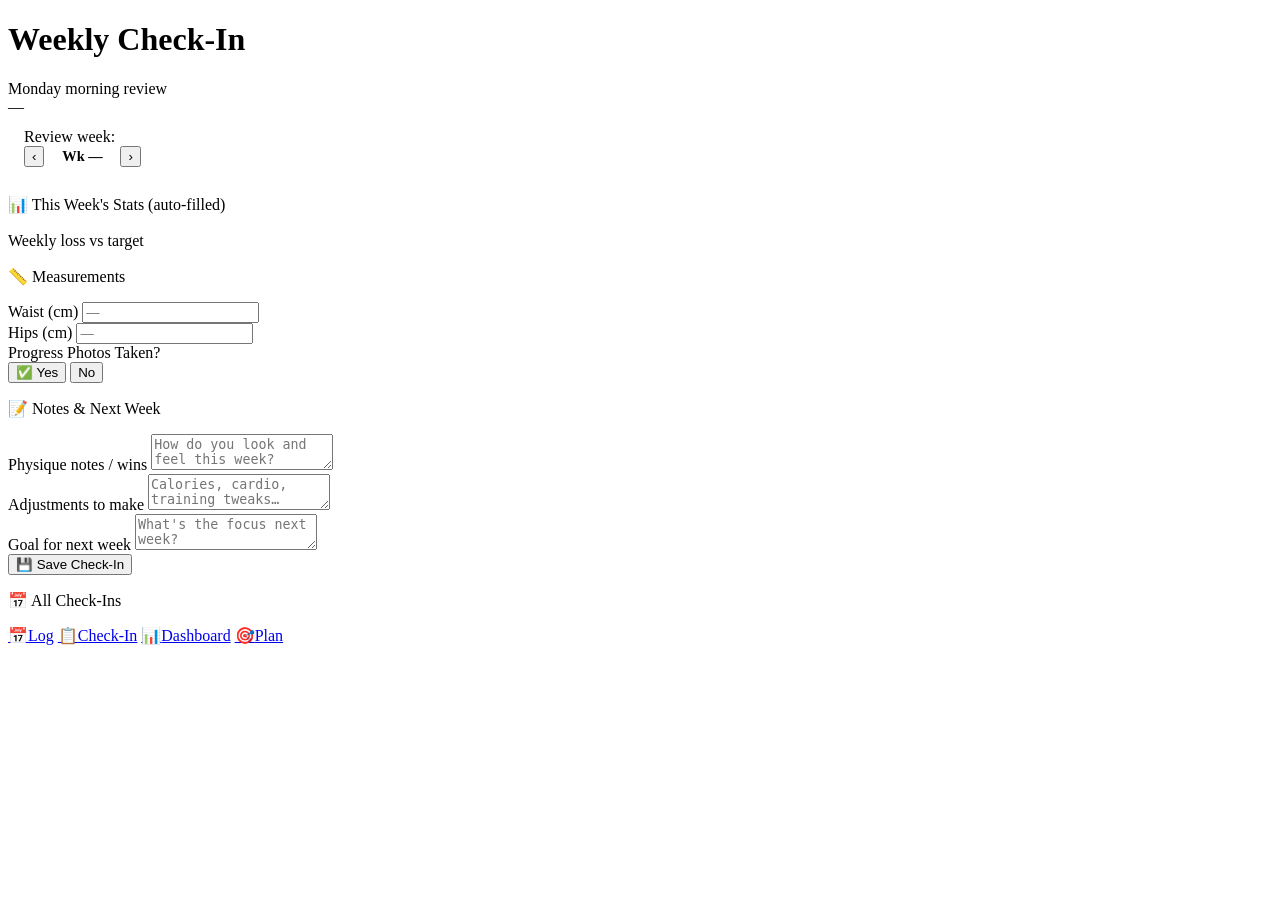
==== checkin.html @ 99400a09 "Add files via upload" ====
<!DOCTYPE html>
<html lang="en">
<head>
  <meta charset="UTF-8">
  <meta name="viewport" content="width=device-width, initial-scale=1.0, viewport-fit=cover">
  <meta name="theme-color" content="#1C1C2E">
  <meta name="apple-mobile-web-app-capable" content="yes">
  <title>Weekly Check-In — Prep Tracker</title>
  <link rel="preconnect" href="https://fonts.googleapis.com">
  <link href="https://fonts.googleapis.com/css2?family=DM+Sans:wght@400;500;600;700;800&family=DM+Mono:wght@400;500&display=swap" rel="stylesheet">
  <link rel="stylesheet" href="css/style.css">
</head>
<body>

<header class="page-header">
  <div class="header-row">
    <div>
      <h1>Weekly Check-In</h1>
      <div class="subtitle" id="header-sub">Monday morning review</div>
    </div>
    <span class="phase-badge" id="header-phase">—</span>
  </div>
</header>

<main class="container page-content">

  <!-- Week selector -->
  <div class="card">
    <div class="card-body" style="padding:12px 16px">
      <div class="flex-between">
        <span class="text-sm text-muted fw-700">Review week:</span>
        <div style="display:flex;gap:8px;align-items:center">
          <button class="btn btn-outline btn-sm" id="prev-wk">‹</button>
          <span id="week-label" style="font-weight:700;font-size:0.9rem;min-width:60px;text-align:center">Wk —</span>
          <button class="btn btn-outline btn-sm" id="next-wk">›</button>
        </div>
      </div>
    </div>
  </div>

  <!-- Auto-filled stats from daily log -->
  <p class="section-label">📊 This Week's Stats (auto-filled)</p>
  <div class="kpi-grid" id="week-kpis">
    <!-- filled by JS -->
  </div>

  <!-- Biofeedback row -->
  <div class="kpi-grid cols-3" id="week-bio">
    <!-- filled by JS -->
  </div>

  <!-- Goal status -->
  <div class="card" id="goal-card">
    <div class="card-body">
      <div class="flex-between">
        <span class="fw-700">Weekly loss vs target</span>
        <span id="goal-status" style="font-size:1.1rem"></span>
      </div>
      <div class="text-sm text-muted mt-8" id="goal-detail"></div>
    </div>
  </div>

  <!-- Measurements -->
  <p class="section-label">📏 Measurements</p>
  <div class="card">
    <div class="card-body">
      <div class="input-row cols-2">
        <div class="form-group">
          <label class="form-label">Waist (cm)</label>
          <input type="number" id="waist" class="form-input" placeholder="—" step="0.5" inputmode="decimal">
        </div>
        <div class="form-group" style="margin-bottom:0">
          <label class="form-label">Hips (cm)</label>
          <input type="number" id="hips"  class="form-input" placeholder="—" step="0.5" inputmode="decimal">
        </div>
      </div>
      <div class="form-group" style="margin-bottom:0">
        <label class="form-label">Progress Photos Taken?</label>
        <div class="rating-group" id="photos-group">
          <button type="button" class="rating-btn" data-value="yes">✅ Yes</button>
          <button type="button" class="rating-btn" data-value="no">No</button>
        </div>
      </div>
    </div>
  </div>

  <!-- Coach / personal notes -->
  <p class="section-label">📝 Notes & Next Week</p>
  <div class="card">
    <div class="card-body">
      <div class="form-group">
        <label class="form-label">Physique notes / wins</label>
        <textarea id="physique-notes" class="form-textarea" placeholder="How do you look and feel this week?"></textarea>
      </div>
      <div class="form-group">
        <label class="form-label">Adjustments to make</label>
        <textarea id="adjustments" class="form-textarea" placeholder="Calories, cardio, training tweaks…"></textarea>
      </div>
      <div class="form-group" style="margin-bottom:0">
        <label class="form-label">Goal for next week</label>
        <textarea id="next-goal" class="form-textarea" placeholder="What's the focus next week?"></textarea>
      </div>
    </div>
  </div>

  <button class="btn btn-primary mt-8 mb-12" id="save-btn">💾  Save Check-In</button>

  <!-- History list -->
  <p class="section-label">📅 All Check-Ins</p>
  <div class="card" style="overflow:hidden">
    <div id="checkin-history"><!-- filled by JS --></div>
  </div>

</main>

<nav class="bottom-nav">
  <a href="index.html"    class="nav-item" data-page="log">    <span class="nav-icon">📅</span>Log</a>
  <a href="checkin.html"  class="nav-item" data-page="checkin"><span class="nav-icon">📋</span>Check-In</a>
  <a href="dashboard.html"class="nav-item" data-page="dash">   <span class="nav-icon">📊</span>Dashboard</a>
  <a href="plan.html"     class="nav-item" data-page="plan">   <span class="nav-icon">🎯</span>Plan</a>
</nav>

<script src="js/data.js"></script>
<script src="js/app.js"></script>
<script>
  initNav('checkin');

  let currentWeek = currentWeekNum();

  const weekLabel    = document.getElementById('week-label');
  const headerSub    = document.getElementById('header-sub');
  const headerPhase  = document.getElementById('header-phase');
  const waistEl      = document.getElementById('waist');
  const hipsEl       = document.getElementById('hips');
  const physiqueEl   = document.getElementById('physique-notes');
  const adjustEl     = document.getElementById('adjustments');
  const nextGoalEl   = document.getElementById('next-goal');
  const photosGrp    = document.getElementById('photos-group');
  const kpisEl       = document.getElementById('week-kpis');
  const bioEl        = document.getElementById('week-bio');
  const goalCardEl   = document.getElementById('goal-card');

  initRatingGroup(photosGrp);

  function renderWeek(wk) {
    currentWeek = wk;
    weekLabel.textContent = `Wk ${wk}`;
    const start = weekStartDate(wk);
    const end   = addDays(start, 6);
    const phase = phaseForWeek(wk);
    headerSub.textContent  = `${formatDate(start)} – ${formatDate(end)}`;
    headerPhase.textContent = phase;

    // Auto stats
    const stats = weeklyStats(wk);
    if (stats) {
      kpisEl.innerHTML =
        kpiBox(fmt(stats.avgWeight),  'Avg Weight', '') +
        kpiBox(fmtInt(stats.avgCals), 'Avg Cals', '') +
        kpiBox(fmtInt(stats.avgSteps),'Avg Steps', '') +
        kpiBox(fmt(stats.avgSleep),   'Avg Sleep', '');
      bioEl.innerHTML =
        kpiBox(fmt(stats.avgEnergy),  'Energy', 'navy') +
        kpiBox(fmt(stats.avgHunger),  'Hunger', 'navy') +
        kpiBox(stats.sessions,        'Sessions', 'navy');

      // Goal status
      if (wk > 1) {
        const prevAvg = weeklyAvgWeight(wk - 1);
        if (prevAvg && stats.avgWeight) {
          const loss = prevAvg - stats.avgWeight;
          const cfg  = getUserConfig();
          let emoji, msg;
          if (loss >= cfg.goalLossMin && loss <= cfg.goalLossMax) {
            emoji = '✅'; msg = `Lost ${fmt(loss)} kg — right on track!`;
          } else if (loss > cfg.goalLossMax) {
            emoji = '⚡'; msg = `Lost ${fmt(loss)} kg — dropping fast, protect fullness.`;
          } else if (loss > 0) {
            emoji = '🔸'; msg = `Lost ${fmt(loss)} kg — slightly slow, monitor another week.`;
          } else {
            emoji = '⚠️'; msg = `No loss this week (${fmt(loss)} kg) — consider a small adjustment.`;
          }
          document.getElementById('goal-status').textContent  = emoji;
          document.getElementById('goal-detail').textContent  = msg;
          goalCardEl.style.display = '';
        } else {
          goalCardEl.style.display = 'none';
        }
      } else {
        goalCardEl.style.display = 'none';
      }
    } else {
      kpisEl.innerHTML = `<div class="kpi-box" style="grid-column:1/-1"><div class="kpi-label" style="margin:0">No daily logs found for this week yet.</div></div>`;
      bioEl.innerHTML  = '';
      goalCardEl.style.display = 'none';
    }

    // Load saved check-in notes
    const saved = getWeek(wk);
    waistEl.value      = saved.waist || '';
    hipsEl.value       = saved.hips  || '';
    physiqueEl.value   = saved.physiqueNotes || '';
    adjustEl.value     = saved.adjustments   || '';
    nextGoalEl.value   = saved.nextGoal      || '';
    setRatingValue(photosGrp, saved.photos);
  }

  function renderHistory() {
    const el   = document.getElementById('checkin-history');
    const all  = getAllWeekly();
    const rows = [];

    for (let w = 1; w <= CONFIG.totalWeeks; w++) {
      const stats = weeklyStats(w);
      const saved = getWeek(w);
      const hasData = stats || Object.keys(saved).length > 0;
      const start = weekStartDate(w);
      const phase = phaseForWeek(w);
      rows.push(`
        <div class="week-row" onclick="renderWeek(${w});window.scrollTo(0,0)">
          <div class="week-num ${hasData ? 'has-data' : ''}">${w}</div>
          <div class="week-info">
            <div class="week-date">${formatDate(start)} · ${phase}</div>
            <div class="week-meta">${stats ? `Avg ${fmt(stats.avgWeight)} kg · ${stats.sessions} sessions` : 'No data yet'}</div>
          </div>
          <div class="week-weight">${stats && stats.avgWeight ? fmt(stats.avgWeight) : '—'}</div>
          <div class="week-arrow">›</div>
        </div>
      `);
    }
    el.innerHTML = rows.join('');
  }

  document.getElementById('save-btn').addEventListener('click', () => {
    saveWeek(currentWeek, {
      waist:         waistEl.value      || null,
      hips:          hipsEl.value       || null,
      physiqueNotes: physiqueEl.value   || null,
      adjustments:   adjustEl.value     || null,
      nextGoal:      nextGoalEl.value   || null,
      photos:        getRatingValue(photosGrp),
    });
    showToast('✅  Check-in saved!');
    renderHistory();
  });

  document.getElementById('prev-wk').addEventListener('click', () => {
    if (currentWeek > 1) renderWeek(currentWeek - 1);
  });
  document.getElementById('next-wk').addEventListener('click', () => {
    if (currentWeek < CONFIG.totalWeeks) renderWeek(currentWeek + 1);
  });

  renderWeek(currentWeek);
  renderHistory();
</script>
</body>
</html>
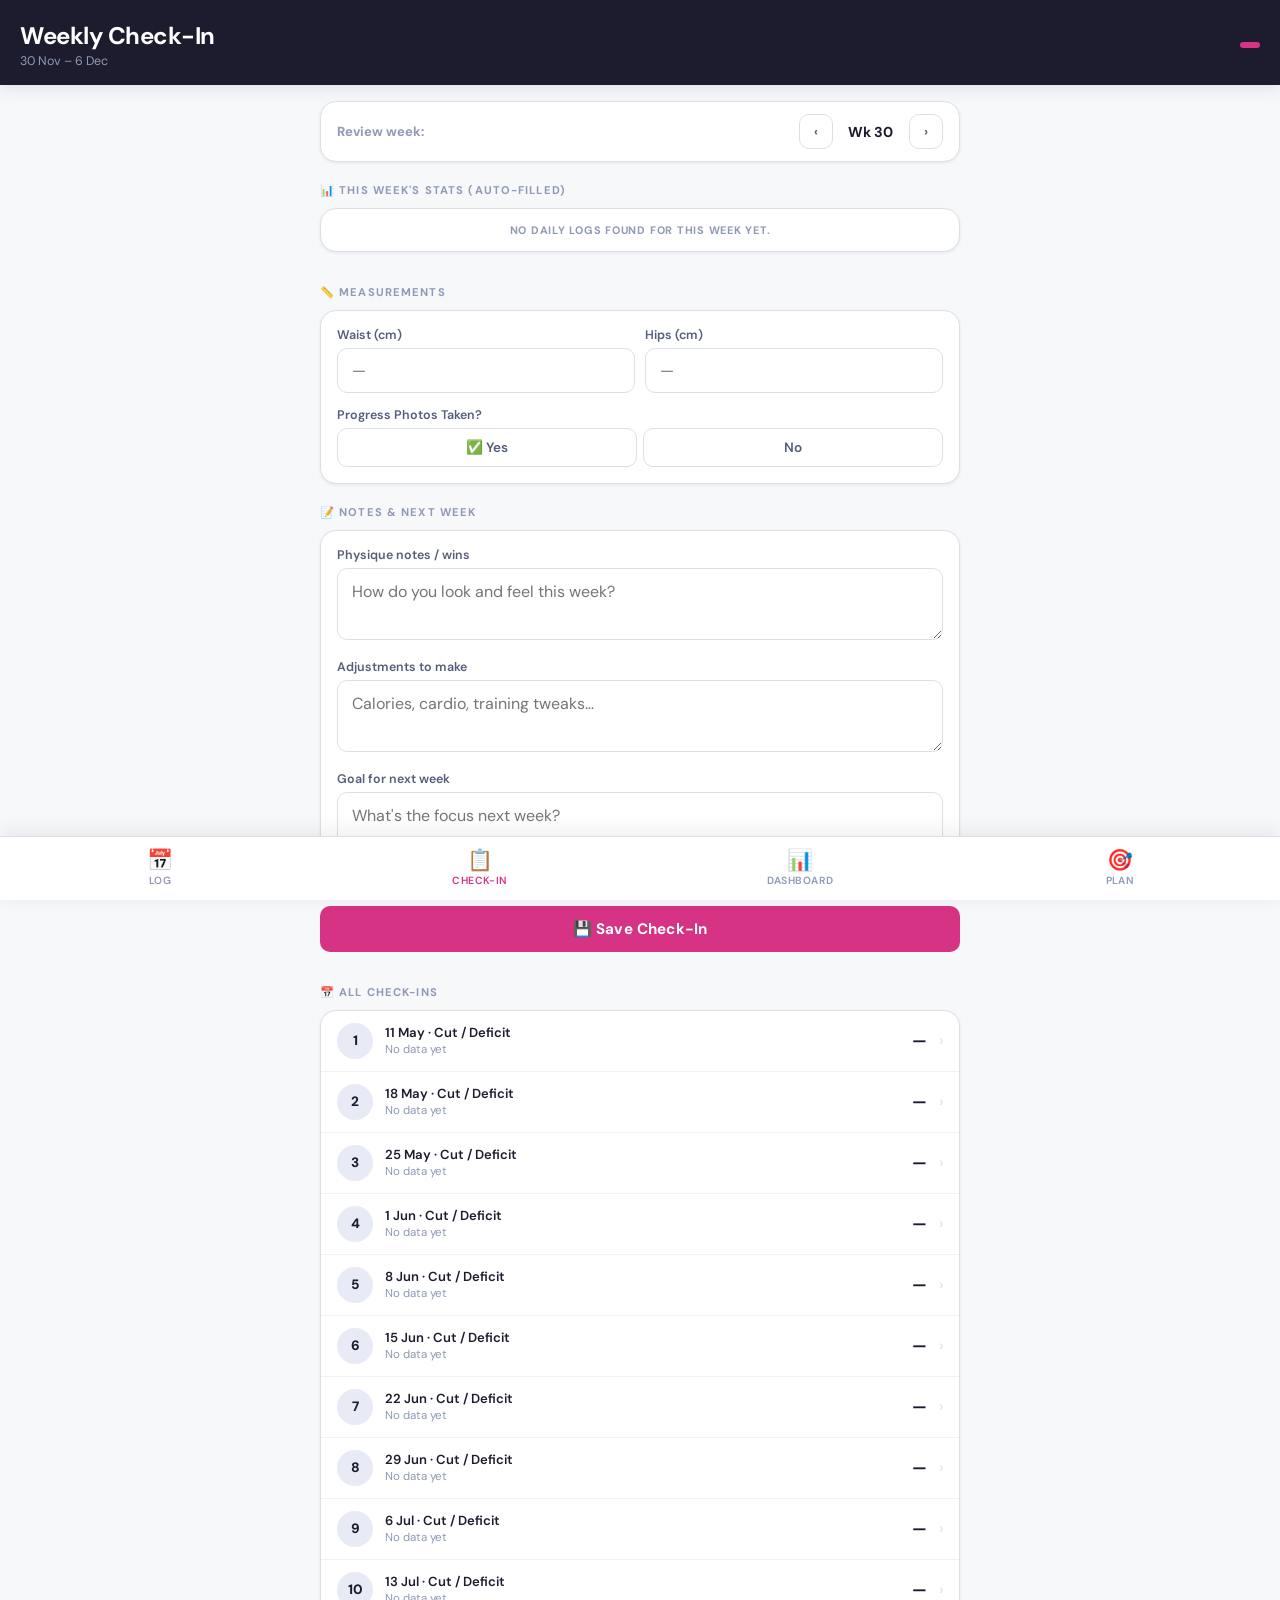
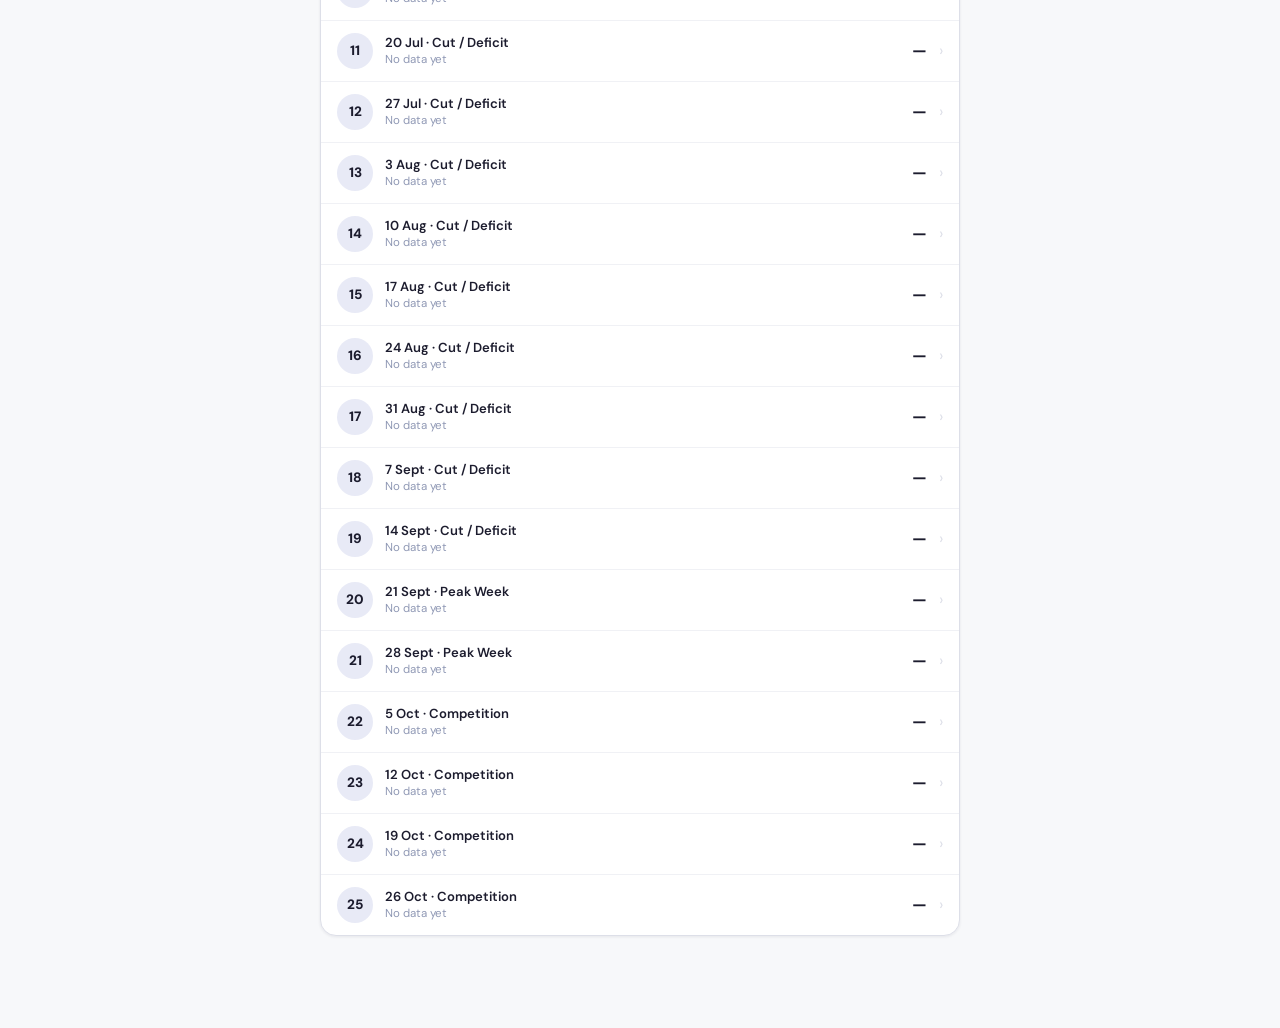
==== commit 392ecbe2: "Add files via upload" ====
--- a/checkin.html
+++ b/checkin.html
@@ -5,11 +5,504 @@
   <meta name="viewport" content="width=device-width, initial-scale=1.0, viewport-fit=cover">
   <meta name="theme-color" content="#1C1C2E">
   <meta name="apple-mobile-web-app-capable" content="yes">
-  <title>Weekly Check-In — Prep Tracker</title>
-  <link rel="preconnect" href="https://fonts.googleapis.com">
-  <link href="https://fonts.googleapis.com/css2?family=DM+Sans:wght@400;500;600;700;800&family=DM+Mono:wght@400;500&display=swap" rel="stylesheet">
-  <link rel="stylesheet" href="css/style.css">
-</head>
+  <meta name="apple-mobile-web-app-status-bar-style" content="black-translucent">
+  <style>
+@import url('https://fonts.googleapis.com/css2?family=DM+Sans:wght@400;500;600;700;800&family=DM+Mono:wght@400;500&display=swap');
+/* ── Variables ─────────────────────────────────────────────────────────── */
+:root {
+  --navy:      #1C1C2E;
+  --navy-mid:  #2D3561;
+  --navy-light:#E8EAF6;
+  --pink:      #D63384;
+  --pink-light:#FCE4EF;
+  --pink-dark: #a8256a;
+  --gold:      #E67E22;
+  --green:     #1E8449;
+  --white:     #FFFFFF;
+  --grey-50:   #F7F8FA;
+  --grey-100:  #F0F1F5;
+  --grey-200:  #DDDFE8;
+  --grey-400:  #9099B5;
+  --grey-600:  #555D7A;
+  --text:      #1C1C2E;
+  --text-muted:#6B7280;
+  --radius:    10px;
+  --radius-lg: 16px;
+  --shadow-sm: 0 1px 3px rgba(28,28,46,0.08);
+  --shadow:    0 4px 16px rgba(28,28,46,0.10);
+  --shadow-lg: 0 8px 32px rgba(28,28,46,0.14);
+  --font:      'DM Sans', system-ui, sans-serif;
+  --font-mono: 'DM Mono', monospace;
+  --nav-h:     64px;
+}
+
+/* ── Reset & Base ──────────────────────────────────────────────────────── */
+*, *::before, *::after { box-sizing: border-box; margin: 0; padding: 0; }
+html { font-size: 16px; -webkit-text-size-adjust: 100%; }
+body {
+  font-family: var(--font);
+  background: var(--grey-50);
+  color: var(--text);
+  min-height: 100vh;
+  padding-bottom: calc(var(--nav-h) + 16px);
+}
+
+/* ── Typography ────────────────────────────────────────────────────────── */
+h1 { font-size: 1.5rem; font-weight: 700; letter-spacing: -0.02em; }
+h2 { font-size: 1.15rem; font-weight: 700; letter-spacing: -0.01em; }
+h3 { font-size: 0.95rem; font-weight: 600; }
+p  { line-height: 1.6; }
+
+/* ── Page Header ───────────────────────────────────────────────────────── */
+.page-header {
+  background: var(--navy);
+  color: var(--white);
+  padding: 20px 20px 16px;
+  position: sticky;
+  top: 0;
+  z-index: 100;
+  box-shadow: var(--shadow);
+}
+.page-header .subtitle {
+  font-size: 0.78rem;
+  color: var(--grey-400);
+  margin-top: 2px;
+  font-weight: 400;
+}
+.page-header .header-row {
+  display: flex;
+  align-items: center;
+  justify-content: space-between;
+}
+.page-header .phase-badge {
+  background: var(--pink);
+  color: white;
+  font-size: 0.7rem;
+  font-weight: 700;
+  padding: 3px 10px;
+  border-radius: 20px;
+  letter-spacing: 0.05em;
+  text-transform: uppercase;
+}
+
+/* ── Bottom Nav ────────────────────────────────────────────────────────── */
+.bottom-nav {
+  position: fixed;
+  bottom: 0; left: 0; right: 0;
+  height: var(--nav-h);
+  background: var(--white);
+  border-top: 1px solid var(--grey-200);
+  display: flex;
+  z-index: 200;
+  box-shadow: 0 -4px 20px rgba(28,28,46,0.08);
+}
+.nav-item {
+  flex: 1;
+  display: flex;
+  flex-direction: column;
+  align-items: center;
+  justify-content: center;
+  gap: 3px;
+  text-decoration: none;
+  color: var(--grey-400);
+  font-size: 0.65rem;
+  font-weight: 600;
+  letter-spacing: 0.04em;
+  text-transform: uppercase;
+  transition: color 0.15s;
+  padding: 8px 0;
+}
+.nav-item .nav-icon { font-size: 1.3rem; line-height: 1; }
+.nav-item.active { color: var(--pink); }
+.nav-item:active { color: var(--pink-dark); }
+
+/* ── Container ─────────────────────────────────────────────────────────── */
+.container { max-width: 640px; margin: 0 auto; padding: 0 16px; }
+
+/* ── Cards ─────────────────────────────────────────────────────────────── */
+.card {
+  background: var(--white);
+  border-radius: var(--radius-lg);
+  box-shadow: var(--shadow-sm);
+  border: 1px solid var(--grey-200);
+  overflow: hidden;
+  margin-bottom: 12px;
+}
+.card-header {
+  background: var(--navy);
+  color: var(--white);
+  padding: 12px 16px;
+  font-size: 0.8rem;
+  font-weight: 700;
+  letter-spacing: 0.06em;
+  text-transform: uppercase;
+  display: flex;
+  align-items: center;
+  gap: 8px;
+}
+.card-header.pink { background: var(--pink); }
+.card-header.navy-mid { background: var(--navy-mid); }
+.card-body { padding: 16px; }
+
+/* ── Section Labels ────────────────────────────────────────────────────── */
+.section-label {
+  font-size: 0.7rem;
+  font-weight: 700;
+  letter-spacing: 0.1em;
+  text-transform: uppercase;
+  color: var(--grey-400);
+  margin: 20px 0 8px;
+}
+.section-label:first-child { margin-top: 16px; }
+
+/* ── Form Elements ─────────────────────────────────────────────────────── */
+.form-group { margin-bottom: 14px; }
+.form-label {
+  display: block;
+  font-size: 0.78rem;
+  font-weight: 600;
+  color: var(--grey-600);
+  margin-bottom: 5px;
+}
+.form-input, .form-select, .form-textarea {
+  width: 100%;
+  padding: 11px 14px;
+  border: 1.5px solid var(--grey-200);
+  border-radius: var(--radius);
+  font-family: var(--font);
+  font-size: 1rem;
+  color: var(--text);
+  background: var(--white);
+  transition: border-color 0.15s, box-shadow 0.15s;
+  -webkit-appearance: none;
+}
+.form-input:focus, .form-select:focus, .form-textarea:focus {
+  outline: none;
+  border-color: var(--pink);
+  box-shadow: 0 0 0 3px rgba(214,51,132,0.12);
+}
+.form-input.big {
+  font-size: 1.6rem;
+  font-weight: 700;
+  text-align: center;
+  padding: 14px;
+  color: var(--navy);
+}
+.form-textarea { resize: vertical; min-height: 72px; line-height: 1.5; }
+.form-hint {
+  font-size: 0.72rem;
+  color: var(--grey-400);
+  margin-top: 4px;
+}
+
+/* ── Input Row (side by side) ──────────────────────────────────────────── */
+.input-row { display: grid; gap: 10px; }
+.input-row.cols-2 { grid-template-columns: 1fr 1fr; }
+.input-row.cols-3 { grid-template-columns: 1fr 1fr 1fr; }
+
+/* ── Rating Buttons ────────────────────────────────────────────────────── */
+.rating-group { display: flex; gap: 6px; }
+.rating-btn {
+  flex: 1;
+  padding: 10px 4px;
+  border: 1.5px solid var(--grey-200);
+  border-radius: var(--radius);
+  background: var(--white);
+  color: var(--grey-600);
+  font-family: var(--font);
+  font-size: 0.85rem;
+  font-weight: 600;
+  cursor: pointer;
+  transition: all 0.12s;
+  text-align: center;
+}
+.rating-btn:hover { border-color: var(--pink); color: var(--pink); }
+.rating-btn.selected {
+  background: var(--pink);
+  border-color: var(--pink);
+  color: white;
+}
+
+/* ── Toggle Switch ─────────────────────────────────────────────────────── */
+.toggle-row {
+  display: flex;
+  align-items: center;
+  justify-content: space-between;
+  padding: 12px 0;
+  border-bottom: 1px solid var(--grey-100);
+}
+.toggle-row:last-child { border-bottom: none; }
+.toggle-label { font-size: 0.9rem; font-weight: 500; }
+.toggle-sub { font-size: 0.75rem; color: var(--grey-400); margin-top: 1px; }
+.toggle {
+  position: relative;
+  width: 44px; height: 24px;
+  flex-shrink: 0;
+}
+.toggle input { opacity: 0; width: 0; height: 0; }
+.toggle-slider {
+  position: absolute;
+  inset: 0;
+  background: var(--grey-200);
+  border-radius: 24px;
+  cursor: pointer;
+  transition: background 0.2s;
+}
+.toggle-slider::before {
+  content: '';
+  position: absolute;
+  width: 18px; height: 18px;
+  left: 3px; top: 3px;
+  background: white;
+  border-radius: 50%;
+  transition: transform 0.2s;
+  box-shadow: 0 1px 3px rgba(0,0,0,0.2);
+}
+.toggle input:checked + .toggle-slider { background: var(--pink); }
+.toggle input:checked + .toggle-slider::before { transform: translateX(20px); }
+
+/* ── Buttons ───────────────────────────────────────────────────────────── */
+.btn {
+  display: inline-flex;
+  align-items: center;
+  justify-content: center;
+  gap: 8px;
+  padding: 13px 24px;
+  border: none;
+  border-radius: var(--radius);
+  font-family: var(--font);
+  font-size: 0.95rem;
+  font-weight: 700;
+  cursor: pointer;
+  transition: all 0.15s;
+  text-decoration: none;
+  letter-spacing: 0.01em;
+}
+.btn-primary {
+  background: var(--pink);
+  color: white;
+  width: 100%;
+}
+.btn-primary:hover { background: var(--pink-dark); }
+.btn-primary:active { transform: scale(0.98); }
+.btn-secondary {
+  background: var(--navy-light);
+  color: var(--navy);
+}
+.btn-secondary:hover { background: var(--grey-200); }
+.btn-sm { padding: 8px 14px; font-size: 0.8rem; }
+.btn-outline {
+  background: transparent;
+  border: 1.5px solid var(--grey-200);
+  color: var(--grey-600);
+}
+.btn-outline:hover { border-color: var(--pink); color: var(--pink); }
+
+/* ── KPI / Stat Boxes ──────────────────────────────────────────────────── */
+.kpi-grid { display: grid; grid-template-columns: 1fr 1fr; gap: 10px; margin-bottom: 12px; }
+.kpi-grid.cols-3 { grid-template-columns: 1fr 1fr 1fr; }
+.kpi-box {
+  background: var(--white);
+  border: 1px solid var(--grey-200);
+  border-radius: var(--radius-lg);
+  padding: 14px;
+  text-align: center;
+  box-shadow: var(--shadow-sm);
+}
+.kpi-box.pink { background: var(--pink); border-color: var(--pink); }
+.kpi-box.navy { background: var(--navy); border-color: var(--navy); }
+.kpi-value {
+  font-size: 1.8rem;
+  font-weight: 800;
+  color: var(--navy);
+  letter-spacing: -0.03em;
+  line-height: 1;
+}
+.kpi-box.pink .kpi-value,
+.kpi-box.navy .kpi-value { color: white; }
+.kpi-label {
+  font-size: 0.68rem;
+  font-weight: 700;
+  letter-spacing: 0.07em;
+  text-transform: uppercase;
+  color: var(--grey-400);
+  margin-top: 4px;
+}
+.kpi-box.pink .kpi-label,
+.kpi-box.navy .kpi-label { color: rgba(255,255,255,0.7); }
+
+/* ── Countdown boxes ───────────────────────────────────────────────────── */
+.countdown-grid { display: grid; grid-template-columns: 1fr 1fr 1fr; gap: 8px; margin-bottom: 12px; }
+.countdown-box {
+  background: var(--navy);
+  border-radius: var(--radius-lg);
+  padding: 14px 10px;
+  text-align: center;
+  color: white;
+}
+.countdown-box:nth-child(2) { background: var(--navy-mid); }
+.countdown-box:nth-child(3) { background: var(--pink); }
+.countdown-num {
+  font-size: 2rem;
+  font-weight: 800;
+  letter-spacing: -0.04em;
+  line-height: 1;
+}
+.countdown-label {
+  font-size: 0.62rem;
+  font-weight: 700;
+  letter-spacing: 0.06em;
+  text-transform: uppercase;
+  opacity: 0.75;
+  margin-top: 4px;
+}
+
+/* ── Week List ─────────────────────────────────────────────────────────── */
+.week-row {
+  display: flex;
+  align-items: center;
+  padding: 12px 16px;
+  border-bottom: 1px solid var(--grey-100);
+  gap: 12px;
+  cursor: pointer;
+  transition: background 0.1s;
+}
+.week-row:last-child { border-bottom: none; }
+.week-row:hover { background: var(--grey-50); }
+.week-num {
+  width: 36px; height: 36px;
+  border-radius: 50%;
+  background: var(--navy-light);
+  color: var(--navy);
+  font-weight: 800;
+  font-size: 0.85rem;
+  display: flex; align-items: center; justify-content: center;
+  flex-shrink: 0;
+}
+.week-num.has-data { background: var(--pink); color: white; }
+.week-info { flex: 1; }
+.week-date { font-size: 0.82rem; font-weight: 600; color: var(--text); }
+.week-meta { font-size: 0.72rem; color: var(--grey-400); margin-top: 1px; }
+.week-weight { font-size: 1rem; font-weight: 800; color: var(--navy); }
+.week-arrow { color: var(--grey-200); font-size: 1rem; }
+
+/* ── Chart ─────────────────────────────────────────────────────────────── */
+.chart-wrap {
+  position: relative;
+  padding: 16px 16px 8px;
+}
+canvas { max-width: 100%; }
+
+/* ── Progress Bar ──────────────────────────────────────────────────────── */
+.progress-bar-wrap { margin-bottom: 10px; }
+.progress-bar-label {
+  display: flex;
+  justify-content: space-between;
+  font-size: 0.78rem;
+  font-weight: 600;
+  margin-bottom: 5px;
+}
+.progress-bar-bg {
+  height: 8px;
+  background: var(--grey-100);
+  border-radius: 8px;
+  overflow: hidden;
+}
+.progress-bar-fill {
+  height: 100%;
+  background: var(--pink);
+  border-radius: 8px;
+  transition: width 0.5s ease;
+}
+
+/* ── Targets Table ─────────────────────────────────────────────────────── */
+.targets-grid {
+  display: grid;
+  grid-template-columns: 1fr 1fr;
+  gap: 1px;
+  background: var(--grey-200);
+  border-radius: var(--radius);
+  overflow: hidden;
+}
+.target-cell {
+  background: var(--white);
+  padding: 12px 14px;
+}
+.target-cell:nth-child(odd) { background: var(--grey-50); }
+.target-name { font-size: 0.72rem; font-weight: 700; color: var(--grey-400); text-transform: uppercase; letter-spacing: 0.06em; }
+.target-val { font-size: 1.1rem; font-weight: 800; color: var(--navy); margin-top: 2px; }
+.target-val.pink { color: var(--pink); }
+
+/* ── Toast ─────────────────────────────────────────────────────────────── */
+.toast {
+  position: fixed;
+  bottom: calc(var(--nav-h) + 16px);
+  left: 50%; transform: translateX(-50%);
+  background: var(--navy);
+  color: white;
+  padding: 12px 20px;
+  border-radius: 100px;
+  font-size: 0.85rem;
+  font-weight: 600;
+  z-index: 1000;
+  opacity: 0;
+  transition: opacity 0.2s;
+  white-space: nowrap;
+  pointer-events: none;
+  box-shadow: var(--shadow-lg);
+}
+.toast.show { opacity: 1; }
+
+/* ── Empty State ───────────────────────────────────────────────────────── */
+.empty-state {
+  text-align: center;
+  padding: 40px 20px;
+  color: var(--grey-400);
+}
+.empty-state .empty-icon { font-size: 2.5rem; margin-bottom: 12px; }
+.empty-state p { font-size: 0.9rem; line-height: 1.5; }
+
+/* ── Page spacing ──────────────────────────────────────────────────────── */
+.page-content { padding: 16px 0 0; }
+
+/* ── Utility ───────────────────────────────────────────────────────────── */
+.text-pink { color: var(--pink); }
+.text-navy { color: var(--navy); }
+.text-muted { color: var(--grey-400); }
+.text-sm { font-size: 0.82rem; }
+.text-center { text-align: center; }
+.fw-700 { font-weight: 700; }
+.mt-8 { margin-top: 8px; }
+.mt-12 { margin-top: 12px; }
+.mt-16 { margin-top: 16px; }
+.mb-8 { margin-bottom: 8px; }
+.mb-12 { margin-bottom: 12px; }
+.flex { display: flex; }
+.flex-between { display: flex; justify-content: space-between; align-items: center; }
+.gap-8 { gap: 8px; }
+.hidden { display: none !important; }
+
+/* ── Responsive ────────────────────────────────────────────────────────── */
+@media (min-width: 480px) {
+  .input-row.cols-3 { grid-template-columns: repeat(3, 1fr); }
+}
+
+/* ── Animations ────────────────────────────────────────────────────────── */
+@keyframes fadeUp {
+  from { opacity: 0; transform: translateY(10px); }
+  to   { opacity: 1; transform: translateY(0); }
+}
+.card { animation: fadeUp 0.25s ease both; }
+.card:nth-child(2) { animation-delay: 0.04s; }
+.card:nth-child(3) { animation-delay: 0.08s; }
+.card:nth-child(4) { animation-delay: 0.12s; }
+
+  </style>
+  <meta charset="UTF-8">
+  <meta name="viewport" content="width=device-width, initial-scale=1.0, viewport-fit=cover">
+  <meta name="theme-color" content="#1C1C2E">
+  <meta name="apple-mobile-web-app-capable" content="yes">
+  <title>Weekly Check-In — Prep Tracker</title></head>
 <body>
 
 <header class="page-header">
@@ -118,10 +611,382 @@
   <a href="checkin.html"  class="nav-item" data-page="checkin"><span class="nav-icon">📋</span>Check-In</a>
   <a href="dashboard.html"class="nav-item" data-page="dash">   <span class="nav-icon">📊</span>Dashboard</a>
   <a href="plan.html"     class="nav-item" data-page="plan">   <span class="nav-icon">🎯</span>Plan</a>
-</nav>
-
-<script src="js/data.js"></script>
-<script src="js/app.js"></script>
+</nav><script>
+// ── Prep Config ────────────────────────────────────────────────────────────
+const CONFIG = {
+  prepStart:   '2026-05-11',
+  show1:       '2026-10-10',
+  show2:       '2026-10-17',
+  show3:       '2026-10-31',
+  totalWeeks:  25,
+  calTarget:   1640,
+  proteinTarget: 200,
+  stepTarget:  10000,
+  stepPeakWk:  8000,
+  waterTarget: 3,
+  sleepTarget: 7.5,
+  cardioType:  'Incline Walk',
+  cardioDuration: 45,
+  sessionsPerWeek: 5,
+  phases: [
+    { name: 'Cut / Deficit', startWeek: 1,  endWeek: 19 },
+    { name: 'Peak Week',     startWeek: 20, endWeek: 21 },
+    { name: 'Competition',   startWeek: 22, endWeek: 25 },
+  ]
+};
+
+// ── Storage Keys ───────────────────────────────────────────────────────────
+const KEYS = {
+  daily:   'pt_daily',    // { "2026-05-11": { weight, cals, protein, ... } }
+  weekly:  'pt_weekly',   // { "1": { notes, adjustments, ... } }
+  config:  'pt_config',   // user-editable config overrides
+};
+
+// ── Helpers ─────────────────────────────────────────────────────────────────
+function toISO(date) {
+  if (typeof date === 'string') return date;
+  return date.toISOString().split('T')[0];
+}
+
+function parseDate(str) {
+  const [y,m,d] = str.split('-').map(Number);
+  return new Date(y, m-1, d);
+}
+
+function daysBetween(a, b) {
+  return Math.round((parseDate(b) - parseDate(a)) / 86400000);
+}
+
+function addDays(dateStr, n) {
+  const d = parseDate(dateStr);
+  d.setDate(d.getDate() + n);
+  return toISO(d);
+}
+
+function weekNumber(dateStr) {
+  const days = daysBetween(CONFIG.prepStart, dateStr);
+  if (days < 0) return null;
+  return Math.floor(days / 7) + 1;
+}
+
+function weekStartDate(weekNum) {
+  return addDays(CONFIG.prepStart, (weekNum - 1) * 7);
+}
+
+function phaseForWeek(w) {
+  for (const p of CONFIG.phases) {
+    if (w >= p.startWeek && w <= p.endWeek) return p.name;
+  }
+  return '';
+}
+
+function daysToShow(showDate) {
+  const today = toISO(new Date());
+  return Math.max(0, daysBetween(today, showDate));
+}
+
+function formatDate(dateStr, opts = {}) {
+  const d = parseDate(dateStr);
+  return d.toLocaleDateString('en-NZ', { day: 'numeric', month: 'short', ...opts });
+}
+
+function todayISO() { return toISO(new Date()); }
+
+// ── Data Access ─────────────────────────────────────────────────────────────
+function getAllDaily() {
+  return JSON.parse(localStorage.getItem(KEYS.daily) || '{}');
+}
+function saveAllDaily(data) {
+  localStorage.setItem(KEYS.daily, JSON.stringify(data));
+}
+function getDay(dateStr) {
+  return getAllDaily()[dateStr] || {};
+}
+function saveDay(dateStr, data) {
+  const all = getAllDaily();
+  all[dateStr] = { ...all[dateStr], ...data };
+  saveAllDaily(all);
+}
+
+function getAllWeekly() {
+  return JSON.parse(localStorage.getItem(KEYS.weekly) || '{}');
+}
+function saveAllWeekly(data) {
+  localStorage.setItem(KEYS.weekly, JSON.stringify(data));
+}
+function getWeek(weekNum) {
+  return getAllWeekly()[String(weekNum)] || {};
+}
+function saveWeek(weekNum, data) {
+  const all = getAllWeekly();
+  all[String(weekNum)] = { ...all[weekNum], ...data };
+  saveAllWeekly(all);
+}
+
+function getUserConfig() {
+  return { ...CONFIG, ...JSON.parse(localStorage.getItem(KEYS.config) || '{}') };
+}
+function saveUserConfig(updates) {
+  const existing = JSON.parse(localStorage.getItem(KEYS.config) || '{}');
+  localStorage.setItem(KEYS.config, JSON.stringify({ ...existing, ...updates }));
+}
+
+// ── Computed stats ──────────────────────────────────────────────────────────
+function sevenDayAvg(upToDate) {
+  const all = getAllDaily();
+  const weights = [];
+  for (let i = 0; i < 7; i++) {
+    const d = addDays(upToDate, -i);
+    if (all[d] && all[d].weight) weights.push(Number(all[d].weight));
+  }
+  if (!weights.length) return null;
+  return weights.reduce((a, b) => a + b, 0) / weights.length;
+}
+
+function weeklyAvgWeight(weekNum) {
+  const start = weekStartDate(weekNum);
+  const all = getAllDaily();
+  const weights = [];
+  for (let i = 0; i < 7; i++) {
+    const d = addDays(start, i);
+    if (all[d] && all[d].weight) weights.push(Number(all[d].weight));
+  }
+  if (!weights.length) return null;
+  return weights.reduce((a, b) => a + b, 0) / weights.length;
+}
+
+function weeklyStats(weekNum) {
+  const start = weekStartDate(weekNum);
+  const all = getAllDaily();
+  const days = [];
+  for (let i = 0; i < 7; i++) {
+    const d = addDays(start, i);
+    if (all[d]) days.push(all[d]);
+  }
+  if (!days.length) return null;
+
+  const avg = (arr) => arr.length ? arr.reduce((a, b) => a + b, 0) / arr.length : null;
+  const sum = (arr) => arr.reduce((a, b) => a + b, 0);
+
+  const weights  = days.map(d => d.weight).filter(Boolean).map(Number);
+  const cals     = days.map(d => d.cals).filter(Boolean).map(Number);
+  const protein  = days.map(d => d.protein).filter(Boolean).map(Number);
+  const steps    = days.map(d => d.steps).filter(Boolean).map(Number);
+  const sleep    = days.map(d => d.sleep).filter(Boolean).map(Number);
+  const energy   = days.map(d => d.energy).filter(Boolean).map(Number);
+  const hunger   = days.map(d => d.hunger).filter(Boolean).map(Number);
+  const cardioMins = days.map(d => d.cardioDuration).filter(Boolean).map(Number);
+  const sessions = days.filter(d => d.trained === 'yes').length;
+
+  return {
+    avgWeight: avg(weights),
+    avgCals: avg(cals),
+    avgProtein: avg(protein),
+    avgSteps: avg(steps),
+    avgSleep: avg(sleep),
+    avgEnergy: avg(energy),
+    avgHunger: avg(hunger),
+    totalCardio: sum(cardioMins),
+    sessions,
+    daysLogged: days.length,
+  };
+}
+
+function currentWeekNum() {
+  return weekNumber(todayISO()) || 1;
+}
+
+function startingWeight() {
+  const all = getAllDaily();
+  const sorted = Object.keys(all).sort();
+  for (const d of sorted) {
+    if (all[d].weight) return Number(all[d].weight);
+  }
+  return null;
+}
+
+function currentWeight() {
+  const all = getAllDaily();
+  const sorted = Object.keys(all).sort().reverse();
+  for (const d of sorted) {
+    if (all[d].weight) return Number(all[d].weight);
+  }
+  return null;
+}
+
+// ── Export ──────────────────────────────────────────────────────────────────
+function exportCSV() {
+  const all = getAllDaily();
+  const headers = ['Date','Week','Phase','Weight','7DayAvg','Calories','Protein','Trained','SessionType','CardioType','CardioDuration','Steps','Water','Sleep','Energy','Hunger','Notes'];
+  const rows = [headers.join(',')];
+
+  Object.keys(all).sort().forEach(date => {
+    const d = all[date];
+    const wk = weekNumber(date);
+    const avg7 = sevenDayAvg(date);
+    const row = [
+      date, wk || '', wk ? phaseForWeek(wk) : '',
+      d.weight || '', avg7 ? avg7.toFixed(2) : '',
+      d.cals || '', d.protein || '',
+      d.trained || '', d.sessionType || '',
+      d.cardioType || '', d.cardioDuration || '',
+      d.steps || '', d.water || '', d.sleep || '',
+      d.energy || '', d.hunger || '',
+      (d.notes || '').replace(/,/g, ';'),
+    ];
+    rows.push(row.join(','));
+  });
+
+  const blob = new Blob([rows.join('\n')], { type: 'text/csv' });
+  const a = document.createElement('a');
+  a.href = URL.createObjectURL(blob);
+  a.download = `prep-tracker-export-${todayISO()}.csv`;
+  a.click();
+}
+
+// ── Weight history for chart ────────────────────────────────────────────────
+function weightHistory() {
+  const all = getAllDaily();
+  return Object.keys(all)
+    .filter(d => all[d].weight)
+    .sort()
+    .map(d => ({ date: d, weight: Number(all[d].weight), avg7: sevenDayAvg(d) }));
+}
+
+function weeklyWeightHistory() {
+  const result = [];
+  for (let w = 1; w <= CONFIG.totalWeeks; w++) {
+    const avg = weeklyAvgWeight(w);
+    if (avg !== null) result.push({ week: w, avg, phase: phaseForWeek(w) });
+  }
+  return result;
+}
+
+</script>
+<script>
+// ── Navigation ──────────────────────────────────────────────────────────────
+function initNav(activePage) {
+  const nav = document.querySelector('.bottom-nav');
+  if (!nav) return;
+  nav.querySelectorAll('.nav-item').forEach(item => {
+    if (item.dataset.page === activePage) item.classList.add('active');
+  });
+}
+
+// ── Toast ───────────────────────────────────────────────────────────────────
+function showToast(msg, duration = 2200) {
+  let t = document.querySelector('.toast');
+  if (!t) {
+    t = document.createElement('div');
+    t.className = 'toast';
+    document.body.appendChild(t);
+  }
+  t.textContent = msg;
+  t.classList.add('show');
+  setTimeout(() => t.classList.remove('show'), duration);
+}
+
+// ── Rating buttons ──────────────────────────────────────────────────────────
+function initRatingGroup(container, onChange) {
+  container.querySelectorAll('.rating-btn').forEach(btn => {
+    btn.addEventListener('click', () => {
+      container.querySelectorAll('.rating-btn').forEach(b => b.classList.remove('selected'));
+      btn.classList.add('selected');
+      if (onChange) onChange(btn.dataset.value);
+    });
+  });
+}
+
+function setRatingValue(container, value) {
+  container.querySelectorAll('.rating-btn').forEach(btn => {
+    btn.classList.toggle('selected', btn.dataset.value === String(value));
+  });
+}
+
+function getRatingValue(container) {
+  const sel = container.querySelector('.rating-btn.selected');
+  return sel ? sel.dataset.value : null;
+}
+
+// ── Build rating buttons ────────────────────────────────────────────────────
+function buildRatingGroup(values, name) {
+  const div = document.createElement('div');
+  div.className = 'rating-group';
+  div.dataset.name = name;
+  values.forEach(v => {
+    const btn = document.createElement('button');
+    btn.type = 'button';
+    btn.className = 'rating-btn';
+    btn.dataset.value = v;
+    btn.textContent = v;
+    div.appendChild(btn);
+  });
+  initRatingGroup(div);
+  return div;
+}
+
+// ── Countdown ───────────────────────────────────────────────────────────────
+function renderCountdowns(containerEl) {
+  const shows = [
+    { label: 'Show 1', date: CONFIG.show1 },
+    { label: 'Show 2', date: CONFIG.show2 },
+    { label: 'Show 3', date: CONFIG.show3 },
+  ];
+  containerEl.innerHTML = shows.map(s => `
+    <div class="countdown-box">
+      <div class="countdown-num">${daysToShow(s.date)}</div>
+      <div class="countdown-label">${s.label}</div>
+    </div>
+  `).join('');
+}
+
+// ── KPI helper ──────────────────────────────────────────────────────────────
+function kpiBox(value, label, style = '') {
+  return `<div class="kpi-box ${style}">
+    <div class="kpi-value">${value}</div>
+    <div class="kpi-label">${label}</div>
+  </div>`;
+}
+
+// ── Number formatting ───────────────────────────────────────────────────────
+function fmt(n, decimals = 1) {
+  if (n === null || n === undefined || isNaN(n)) return '—';
+  return Number(n).toFixed(decimals);
+}
+function fmtInt(n) {
+  if (n === null || n === undefined || isNaN(n)) return '—';
+  return Math.round(n).toLocaleString();
+}
+
+// ── Phase badge colour ──────────────────────────────────────────────────────
+function phaseBg(phase) {
+  if (phase === 'Peak Week')   return '#FADBD8';
+  if (phase === 'Competition') return '#E8DAEF';
+  return '#FDEBD0';
+}
+
+// ── Date display ────────────────────────────────────────────────────────────
+function dayLabel(dateStr) {
+  const d = parseDate(dateStr);
+  const days = ['Sun','Mon','Tue','Wed','Thu','Fri','Sat'];
+  return days[d.getDay()];
+}
+
+// ── Progress bar ────────────────────────────────────────────────────────────
+function progressBar(label, value, max, unit = '') {
+  const pct = Math.min(100, Math.round((value / max) * 100));
+  return `<div class="progress-bar-wrap">
+    <div class="progress-bar-label">
+      <span>${label}</span>
+      <span>${fmtInt(value)}${unit} / ${fmtInt(max)}${unit}</span>
+    </div>
+    <div class="progress-bar-bg">
+      <div class="progress-bar-fill" style="width:${pct}%"></div>
+    </div>
+  </div>`;
+}
+
+</script>
 <script>
   initNav('checkin');
 
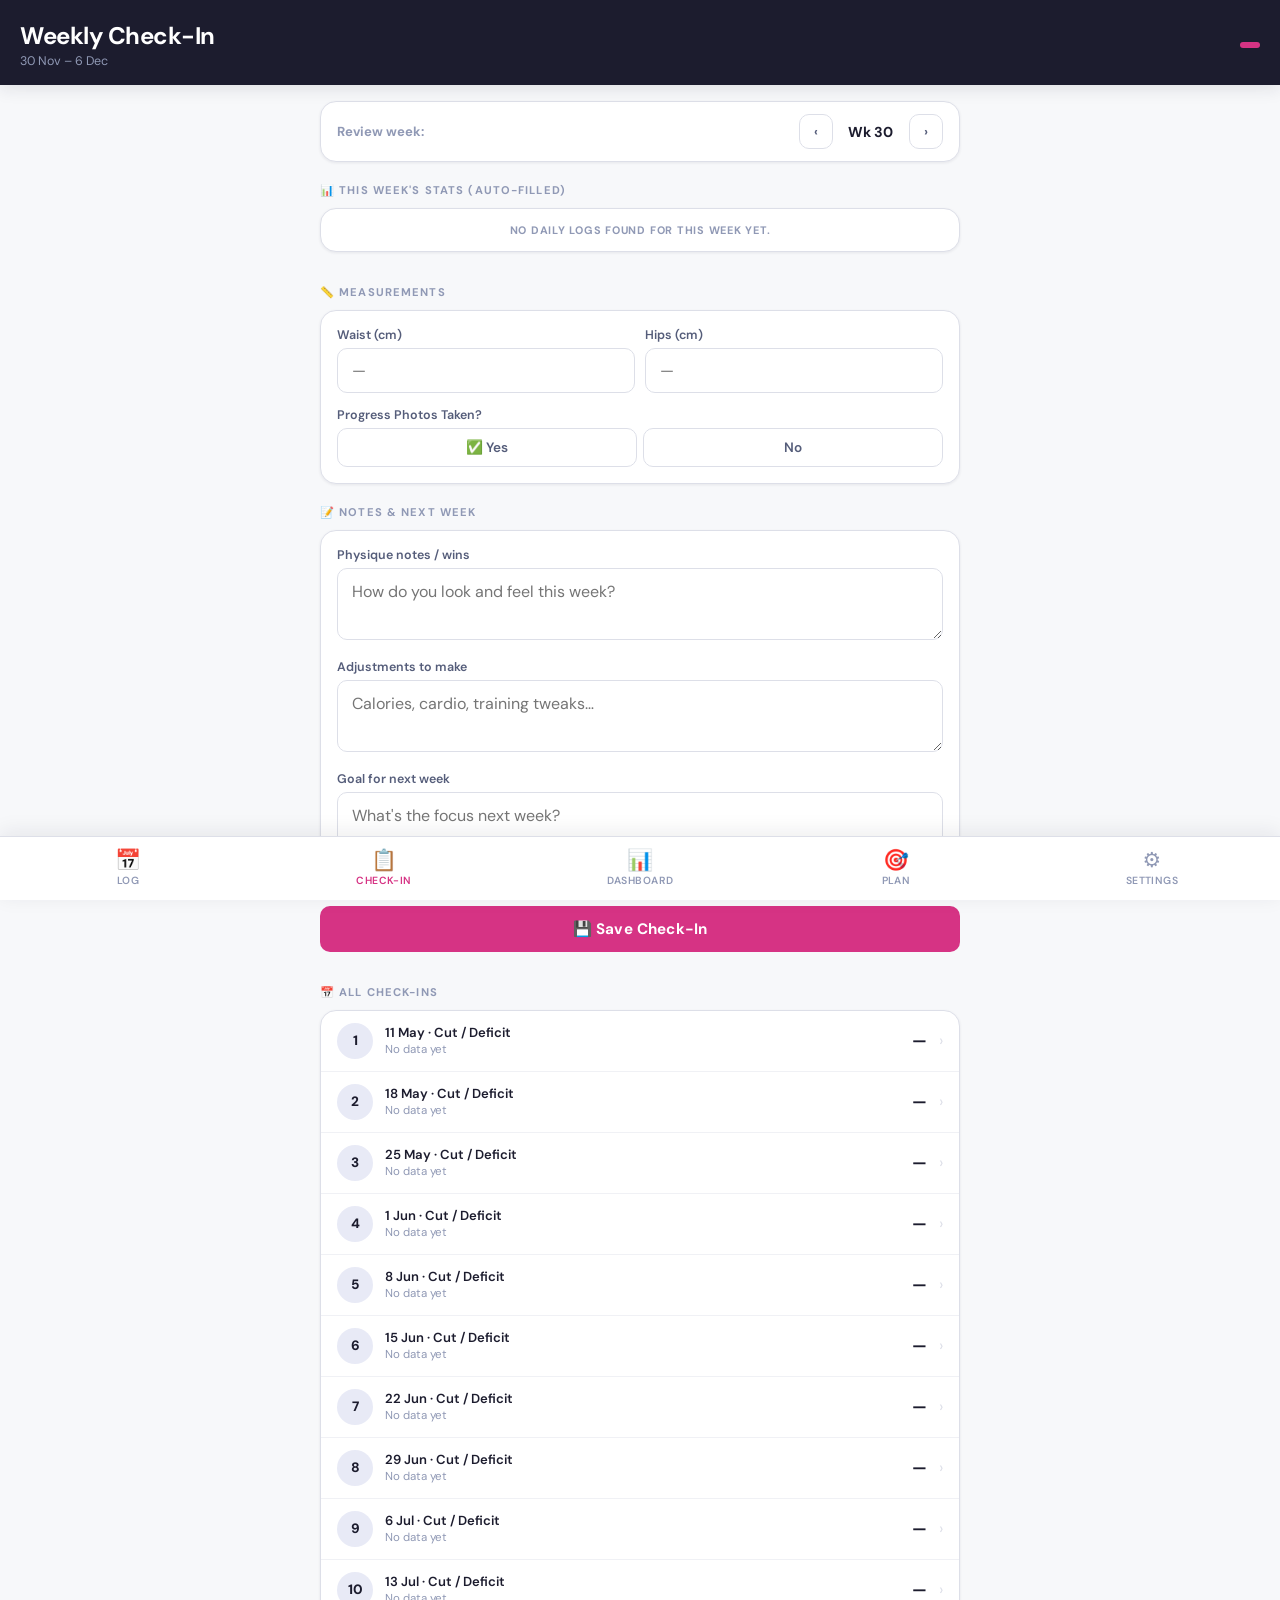
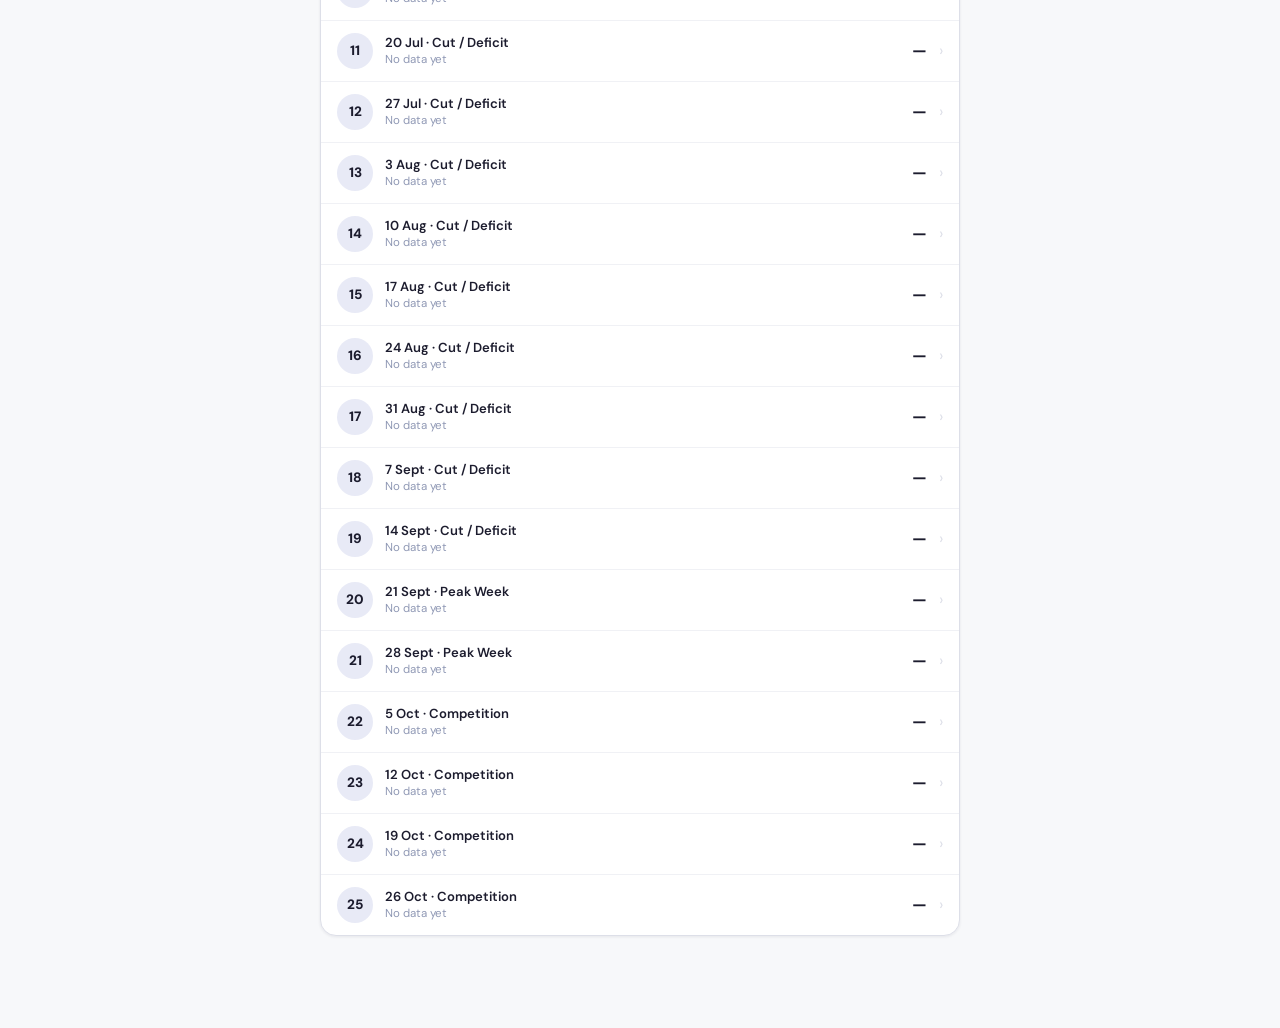
==== commit 73725e54: "Add files via upload" ====
--- a/checkin.html
+++ b/checkin.html
@@ -611,6 +611,7 @@
   <a href="checkin.html"  class="nav-item" data-page="checkin"><span class="nav-icon">📋</span>Check-In</a>
   <a href="dashboard.html"class="nav-item" data-page="dash">   <span class="nav-icon">📊</span>Dashboard</a>
   <a href="plan.html"     class="nav-item" data-page="plan">   <span class="nav-icon">🎯</span>Plan</a>
+  <a href="settings.html" class="nav-item" data-page="settings"><span class="nav-icon">⚙️</span>Settings</a>
 </nav><script>
 // ── Prep Config ────────────────────────────────────────────────────────────
 const CONFIG = {
